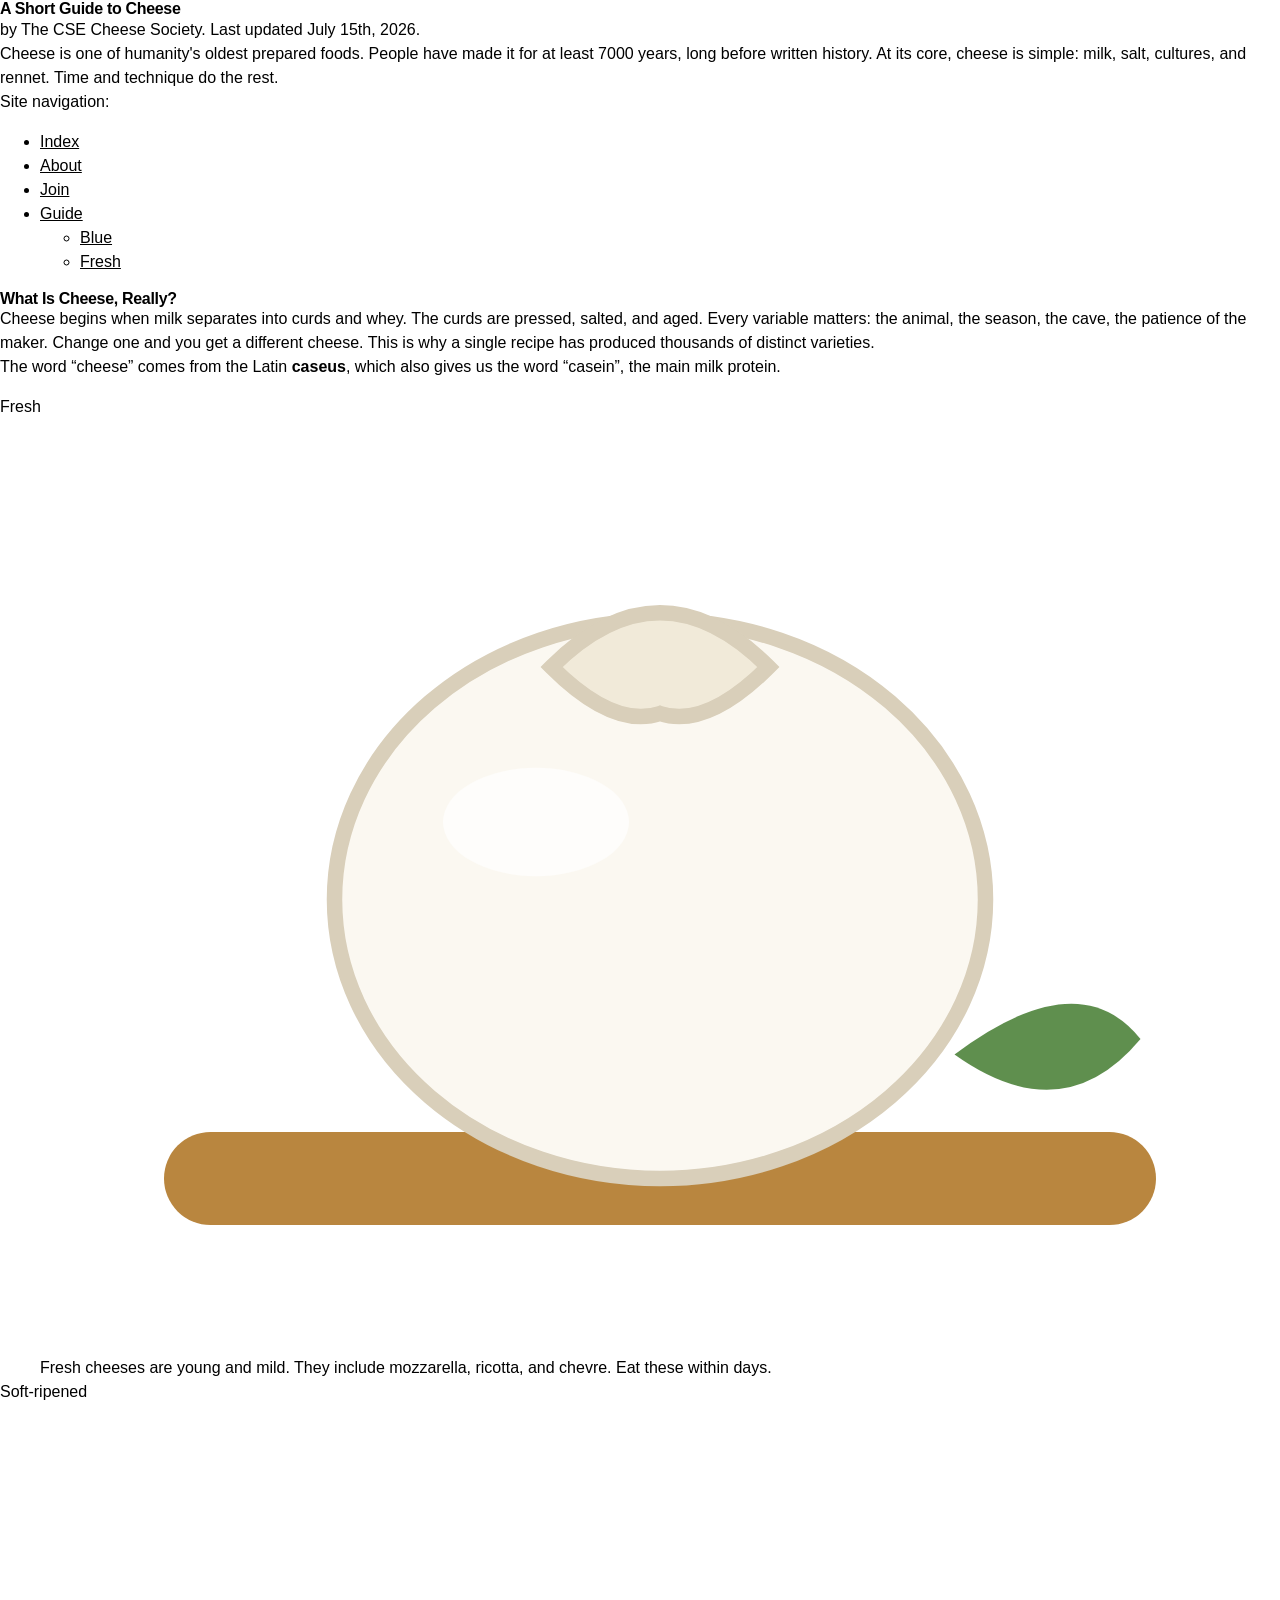
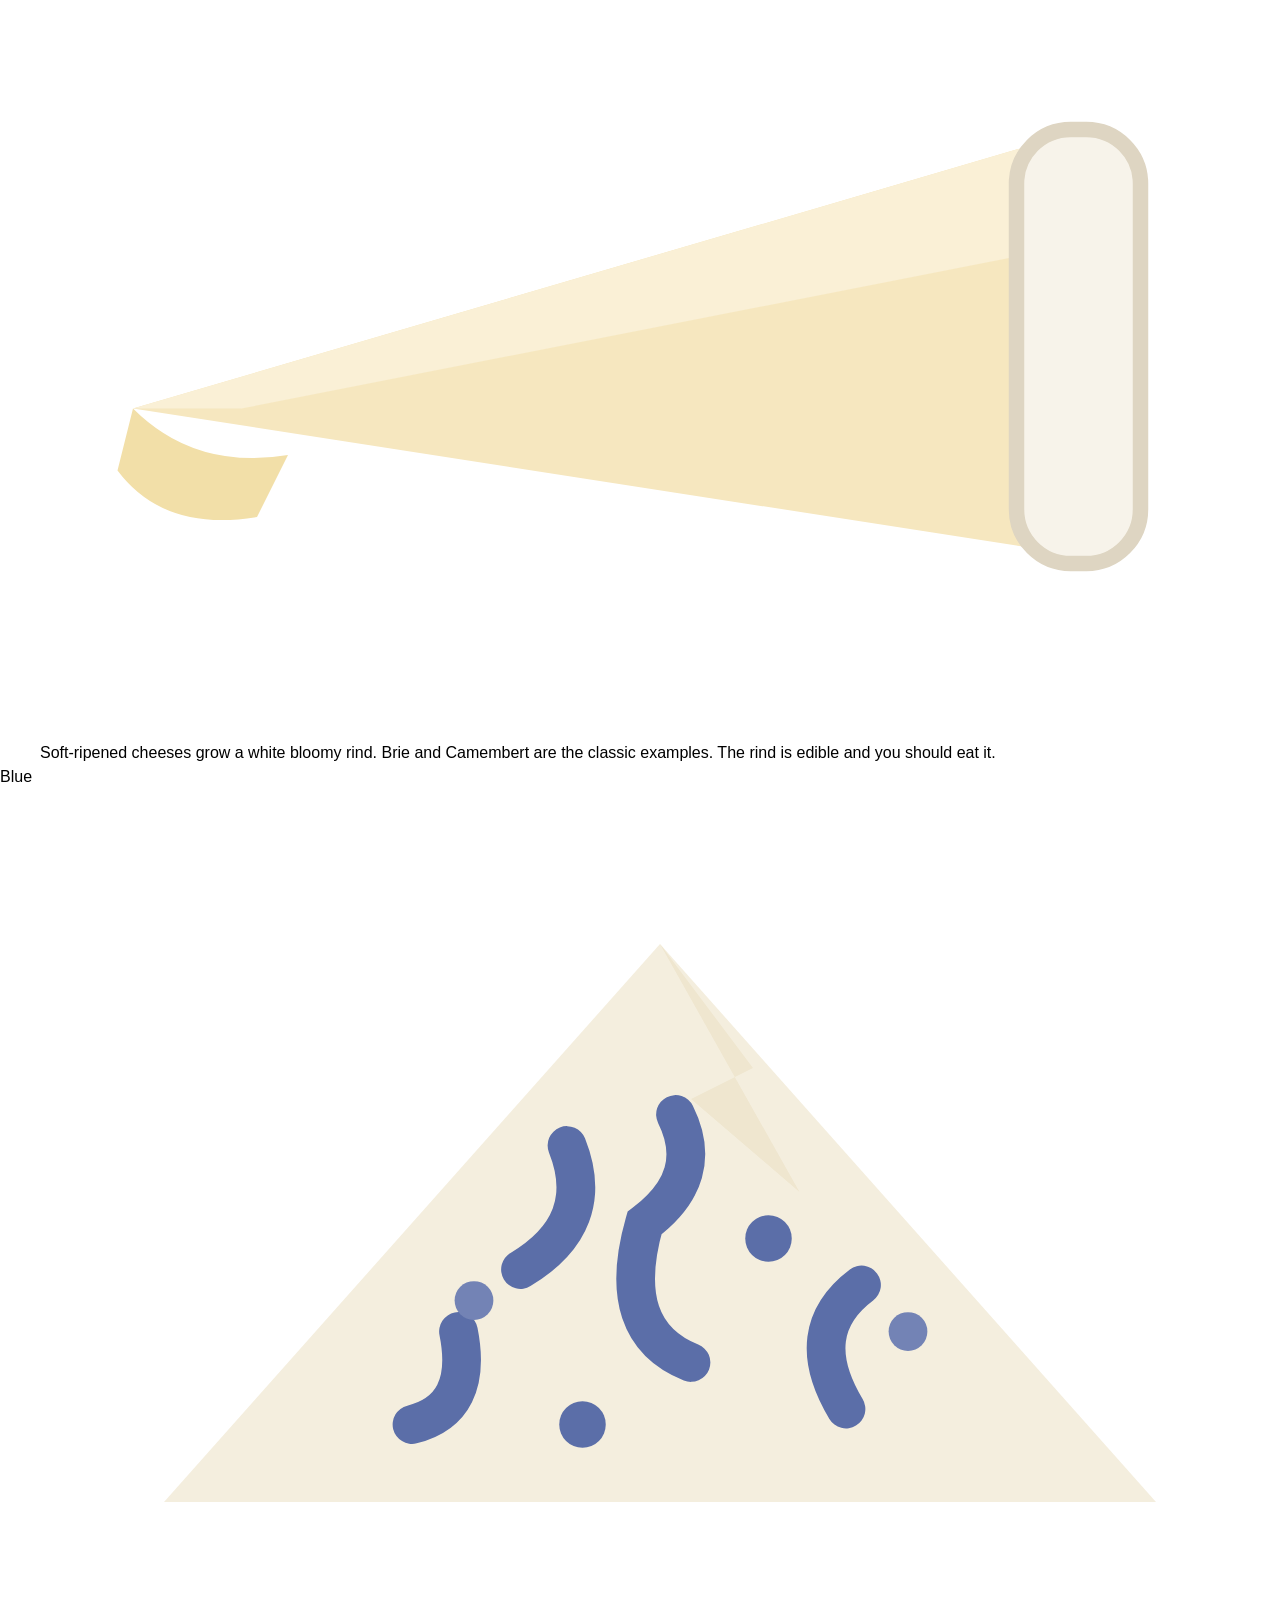
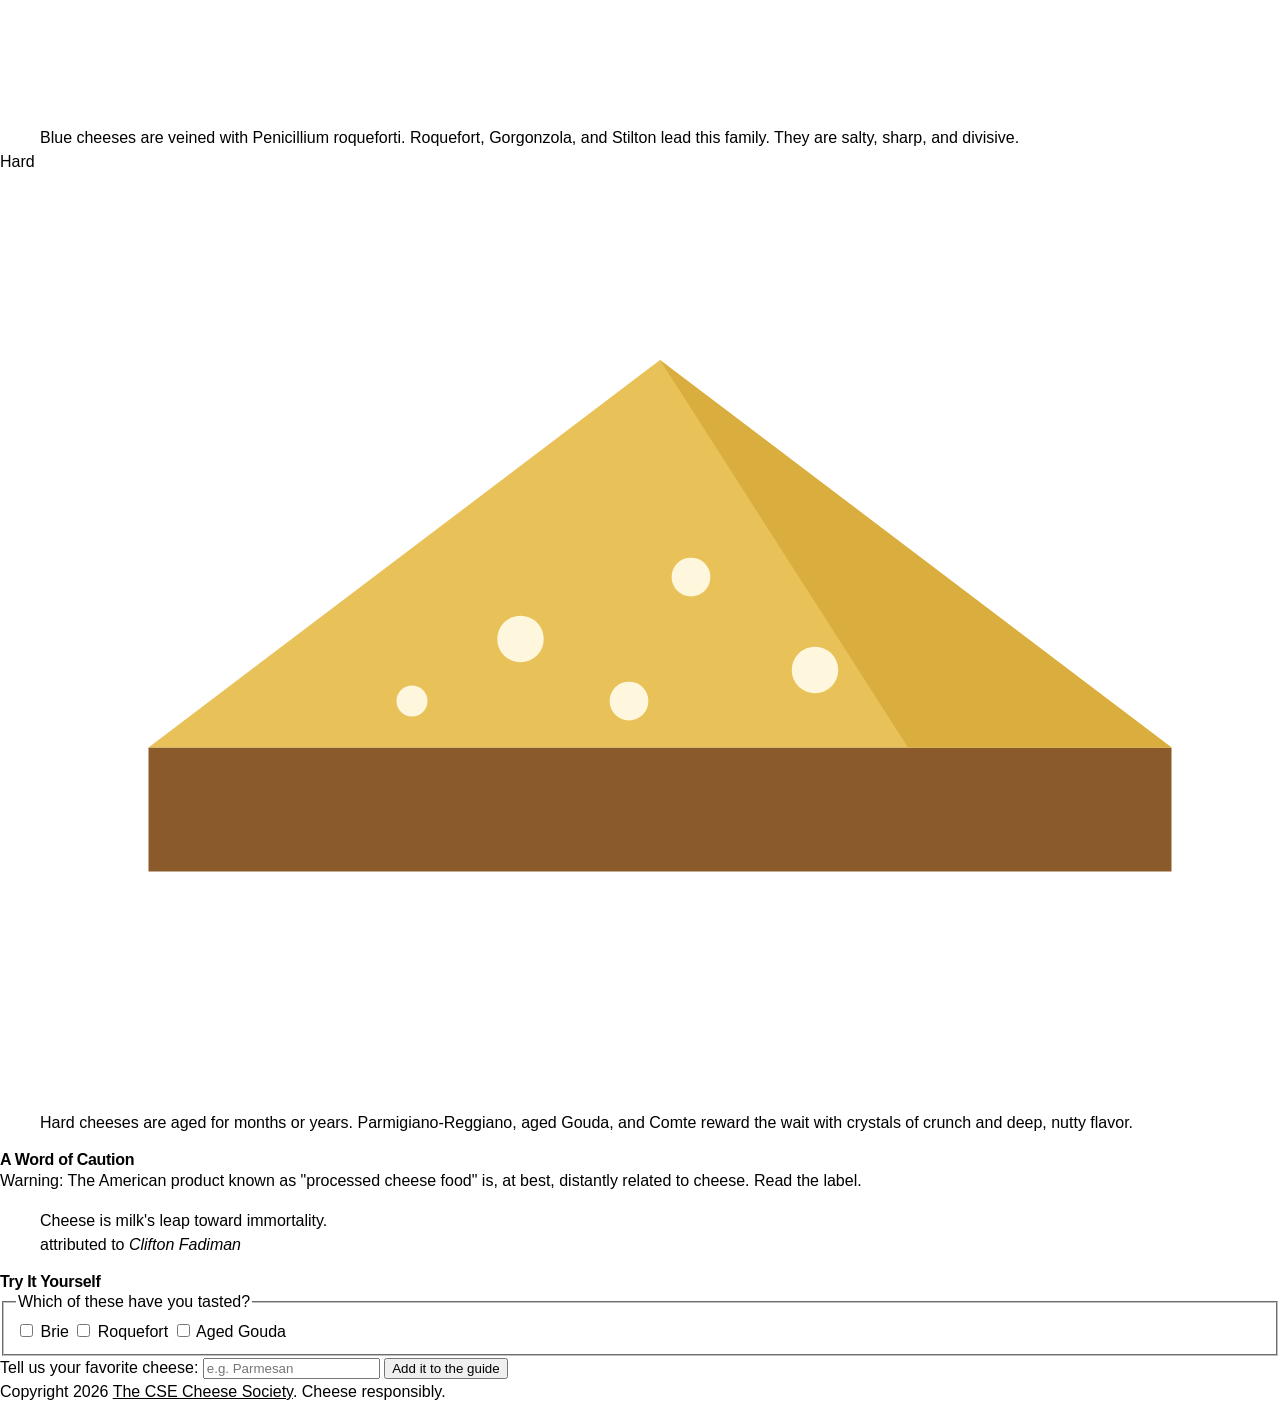
==== guide/index.html @ ae2f5b8a "Made some changes" ====
<!DOCTYPE html>
<html lang="en">

<head>
    <meta charset="utf-8">
    <meta name="viewport" content="width=device-width, initial-scale=1">
    <title>A Short Guide to Cheese</title>
    <link rel="stylesheet" href="../styles/guide.css">
    <link rel="stylesheet" href="../styles/global.css">
</head>

<body>
    <header>
        <hgroup>
            <h1>A Short Guide to Cheese</h1>
            <p>by The CSE Cheese Society. Last updated <time datetime="2026-07-15">July 15th, 2026.</time></p>
        </hgroup>
        <section id="abstract">
            <p>
                Cheese is one of humanity's oldest prepared foods. People have made it for at least 7000 years,
                long before written history. At its core, cheese is simple: milk, salt, cultures, and rennet.
                Time and technique do the rest.
            </p>
        </section>
    </header>
    <nav>
        <p>Site navigation:</p>
        <ul>
            <li><a href="../index.html">Index</a></li>
            <li><a href="../about.html">About</a></li>
            <li><a href="../join.html">Join</a></li>
            <li><a href="index.html">Guide</a></li>
            <ul>
                <li><a href="blue.html">Blue</a></li>
                <li><a href="fresh.html">Fresh</a></li>
            </ul>
        </ul>
    </nav>
    <main>
        <article id="what-is-cheese">
            <h2>What Is Cheese, Really?</h2>
            <p id="cheese-definition">
                Cheese begins when milk separates into curds and whey. The curds are
                pressed, salted, and aged. Every variable matters: the animal, the
                season, the cave, the patience of the maker. Change one and you get a
                different cheese. This is why a single recipe has produced thousands
                of distinct varieties.
            </p>
            <p id="cheese-word-origin">
                The word <q>cheese</q> comes from the Latin <strong lang="la">caseus</strong>, which also gives us
                the
                word <q lang="la">casein</q>, the main milk protein.
            </p>
        </article>
        <section id="famous-cheese-families">
            <dl>
                <dt class="cheese-families">Fresh</dt>
                <dd class="cheese-description">
                    <figure>
                        <img id="fresh-cheese" src="../images/cheese-fresh.svg"
                            alt="A scalable vector graphic image representing a picture of fresh cheese.">
                        <figcaption>
                            Fresh cheeses are young and mild. They include mozzarella, ricotta,
                            and chevre. Eat these within days.
                        </figcaption>
                    </figure>
                </dd>
                <dt class="cheese-families">Soft-ripened</dt>
                <dd class="cheese-description">
                    <figure>
                        <img id="soft-cheese" src="../images/cheese-soft.svg"
                            alt="A scalable vector graphic image representing a picture of soft-ripened cheese.">
                        <figcaption>
                            Soft-ripened cheeses grow a white bloomy rind. Brie and Camembert are
                            the classic examples. The rind is edible and you should eat it.
                        </figcaption>
                    </figure>
                </dd>
                <dt class="cheese-families">Blue</dt>
                <dd class="cheese-description">
                    <figure>
                        <img id="blue-cheese" src="../images/cheese-blue.svg"
                            alt="A scalable vector graphic image representing a picture of blue cheese.">
                        <figcaption>
                            Blue cheeses are veined with Penicillium roqueforti. Roquefort,
                            Gorgonzola, and Stilton lead this family. They are salty, sharp, and
                            divisive.
                        </figcaption>
                    </figure>
                </dd>
                <dt class="cheese-families">Hard</dt>
                <dd class="cheese-description">
                    <figure>
                        <img id="hard-cheese" src="../images/cheese-hard.svg"
                            alt="A scalable vector graphic image representing a picture of hard cheese.">
                        <figcaption>
                            Hard cheeses are aged for months or years. Parmigiano-Reggiano,
                            aged Gouda, and Comte reward the wait with crystals of crunch and
                            deep, nutty flavor.
                        </figcaption>
                    </figure>
                </dd>
            </dl>
        </section>
        <section id="warning">
            <h2>A Word of Caution</h2>
            <p>
                Warning: The American product known as "processed cheese food" is,
                at best, distantly related to cheese. Read the label.
            </p>
        </section>
        <section id="blockquote">
            <blockquote>
                <p>Cheese is milk's leap toward immortality.</p>
                <footer class="quote" id="attributed">attributed to <cite>Clifton Fadiman</cite></footer>
            </blockquote>
        </section>
        <section id="try-it-yourself">
            <form>
                <h2>Try It Yourself</h2>
                <fieldset>
                    <legend>
                        Which of these have you tasted?
                    </legend>
                    <input type="checkbox" id="brie">
                    <label for="brie">Brie</label>
                    <input type="checkbox" id="roquefort">
                    <label for="roquefort">Roquefort</label>
                    <input type="checkbox" id="aged-gouda">
                    <label for="aged-gouda">Aged Gouda</label>
                </fieldset>
            </form>
            <label>Tell us your favorite cheese: </label>
            <input type="text" placeholder="e.g. Parmesan">
            <button id="add-to-guide" type="submit">Add it to the guide</button>
        </section>
    </main>
    <footer>
        <p>Copyright 2026 <a href="#" id="cheese-society">The CSE Cheese Society</a>. Cheese responsibly.</p>
    </footer>
</body>

</html>
---- styles/guide.css ----
body {
    padding: var(--space-3);
}

section {
    p {
        padding: var(--space-2);
        border: var(--border);
        background: var(--panel);
    }

    strong,
    em {
        background: var(--paper);
        outline: var(--border-width) var(--border-style) var(--accent);
    }
}

article {
    max-width: var(--measure);
    margin-inline: auto;
    padding: var(--space-2) var(--space-3);
    border-inline-start: var(--rule);
    background: var(--panel);
}
---- styles/global.css ----
/* Reset, type, and color only — every layout rule lives in each demo's own
   <style>. Both layers below lose to any unlayered rule, so demo styles
   always override these without specificity fights. */

@layer reset, base;

@layer reset {
    * {
        box-sizing: border-box;
    }

    body,
    figure {
        margin: 0;
    }
}

@layer base {
    body {
        background: var(--paper);
        color: var(--ink);
        font-family: "Helvetica Neue", Helvetica, Arial, sans-serif;
        font-size: var(--text-m);
        line-height: 1.5;
    }

    h1,
    h2 {
        margin-block: 0 var(--space-2);
        line-height: 1.1;
        letter-spacing: -0.02em;
    }

    h1 {
        font-size: var(--text-xl);
    }

    h2 {
        font-size: var(--text-l);
    }

    p {
        margin-block: 0 var(--space-2);
    }

    figcaption {
        font-size: var(--text-s);
    }

    a {
        color: var(--ink);
        text-decoration-color: var(--accent);
        text-decoration-thickness: var(--underline-width);

        &:hover {
            color: var(--accent);
        }
    }

    code {
        font-family: ui-monospace, "SF Mono", Menlo, monospace;
        font-size: 0.9em;
    }
}
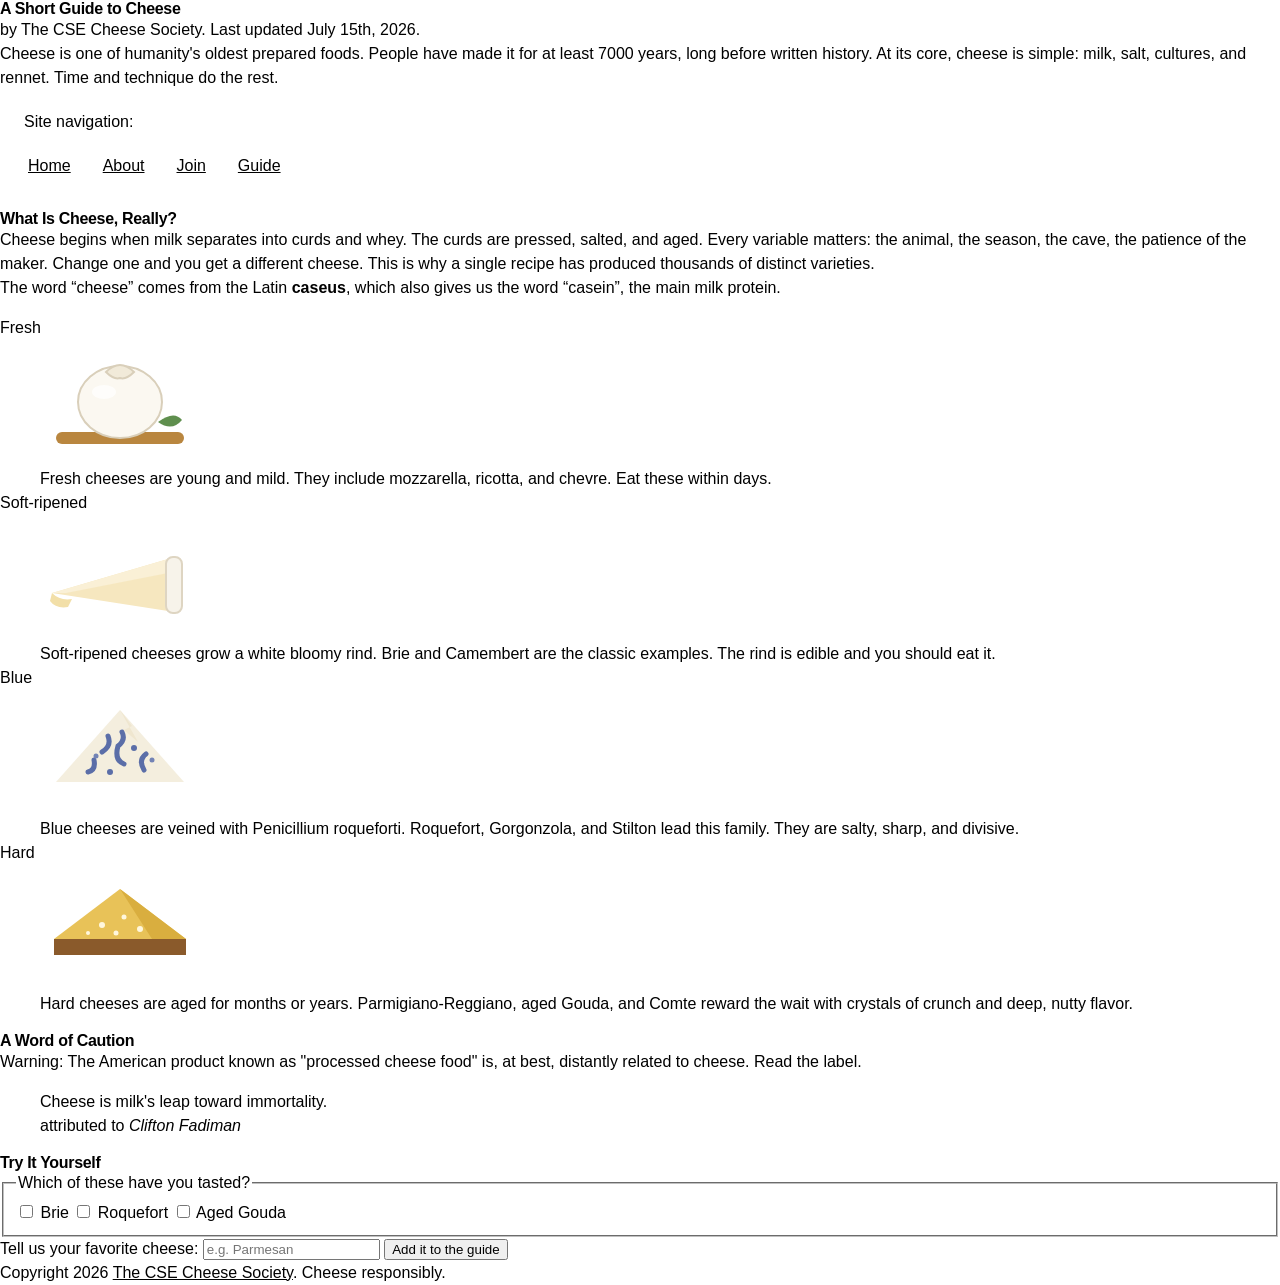
==== commit b98f0b9e: "Added everything that should fix excellent" ====
--- a/guide/index.html
+++ b/guide/index.html
@@ -4,8 +4,10 @@
 <head>
     <meta charset="utf-8">
     <meta name="viewport" content="width=device-width, initial-scale=1">
+    <meta name="description" content="A guide to cheeses commonly found around the world.">
     <title>A Short Guide to Cheese</title>
     <link rel="stylesheet" href="../styles/guide.css">
+    <link rel="stylesheet" href="styles/tokens.css">
     <link rel="stylesheet" href="../styles/global.css">
 </head>
 
@@ -26,14 +28,10 @@
     <nav>
         <p>Site navigation:</p>
         <ul>
-            <li><a href="../index.html">Index</a></li>
+            <li><a href="../index.html">Home</a></li>
             <li><a href="../about.html">About</a></li>
             <li><a href="../join.html">Join</a></li>
             <li><a href="index.html">Guide</a></li>
-            <ul>
-                <li><a href="blue.html">Blue</a></li>
-                <li><a href="fresh.html">Fresh</a></li>
-            </ul>
         </ul>
     </nav>
     <main>
@@ -57,8 +55,10 @@
                 <dt class="cheese-families">Fresh</dt>
                 <dd class="cheese-description">
                     <figure>
-                        <img id="fresh-cheese" src="../images/cheese-fresh.svg"
-                            alt="A scalable vector graphic image representing a picture of fresh cheese.">
+                        <a href="fresh.html">
+                            <img class="cheese-pics" id="fresh-cheese" src="../images/cheese-fresh.svg"
+                                alt="A scalable vector graphic image representing a picture of fresh cheese.">
+                        </a>
                         <figcaption>
                             Fresh cheeses are young and mild. They include mozzarella, ricotta,
                             and chevre. Eat these within days.
@@ -68,8 +68,10 @@
                 <dt class="cheese-families">Soft-ripened</dt>
                 <dd class="cheese-description">
                     <figure>
-                        <img id="soft-cheese" src="../images/cheese-soft.svg"
-                            alt="A scalable vector graphic image representing a picture of soft-ripened cheese.">
+                        <a href="soft.html">
+                            <img class="cheese-pics" id="soft-cheese" src="../images/cheese-soft.svg"
+                                alt="A scalable vector graphic image representing a picture of soft-ripened cheese.">
+                        </a>
                         <figcaption>
                             Soft-ripened cheeses grow a white bloomy rind. Brie and Camembert are
                             the classic examples. The rind is edible and you should eat it.
@@ -79,8 +81,10 @@
                 <dt class="cheese-families">Blue</dt>
                 <dd class="cheese-description">
                     <figure>
-                        <img id="blue-cheese" src="../images/cheese-blue.svg"
-                            alt="A scalable vector graphic image representing a picture of blue cheese.">
+                        <a href="blue.html">
+                            <img class="cheese-pics" id="blue-cheese" src="../images/cheese-blue.svg"
+                                alt="A scalable vector graphic image representing a picture of blue cheese.">
+                        </a>
                         <figcaption>
                             Blue cheeses are veined with Penicillium roqueforti. Roquefort,
                             Gorgonzola, and Stilton lead this family. They are salty, sharp, and
@@ -91,8 +95,10 @@
                 <dt class="cheese-families">Hard</dt>
                 <dd class="cheese-description">
                     <figure>
-                        <img id="hard-cheese" src="../images/cheese-hard.svg"
-                            alt="A scalable vector graphic image representing a picture of hard cheese.">
+                        <a href="hard.html">
+                            <img class="cheese-pics" id="hard-cheese" src="../images/cheese-hard.svg"
+                                alt="A scalable vector graphic image representing a picture of hard cheese.">
+                        </a>
                         <figcaption>
                             Hard cheeses are aged for months or years. Parmigiano-Reggiano,
                             aged Gouda, and Comte reward the wait with crystals of crunch and
--- a/styles/guide.css
+++ b/styles/guide.css
@@ -1,5 +1,25 @@
 body {
     padding: var(--space-3);
+}
+
+nav {
+    padding: .25rem .5rem 2.5rem;
+    justify-content: left;
+
+    p {
+        padding: 1em 1em .1em 1em;
+    }
+
+    ul {
+        list-style-type: none;
+        text-decoration: none;
+        padding: .1em .25rem;
+
+        li {
+            float: left;
+            padding: .1em 1em;
+        }
+    }
 }
 
 section {
@@ -22,4 +42,18 @@
     padding: var(--space-2) var(--space-3);
     border-inline-start: var(--rule);
     background: var(--panel);
+}
+
+.cheese-pics {
+    width: 10em;
+    height: auto;
+    view-transition-name: hero-morph;
+}
+
+::view-transition-old(hero-morph) {
+    animation: 0.25s linear both shrink-x;
+}
+
+::view-transition-new(hero-morph) {
+    animation: 0.25s linear both group-x;
 }
